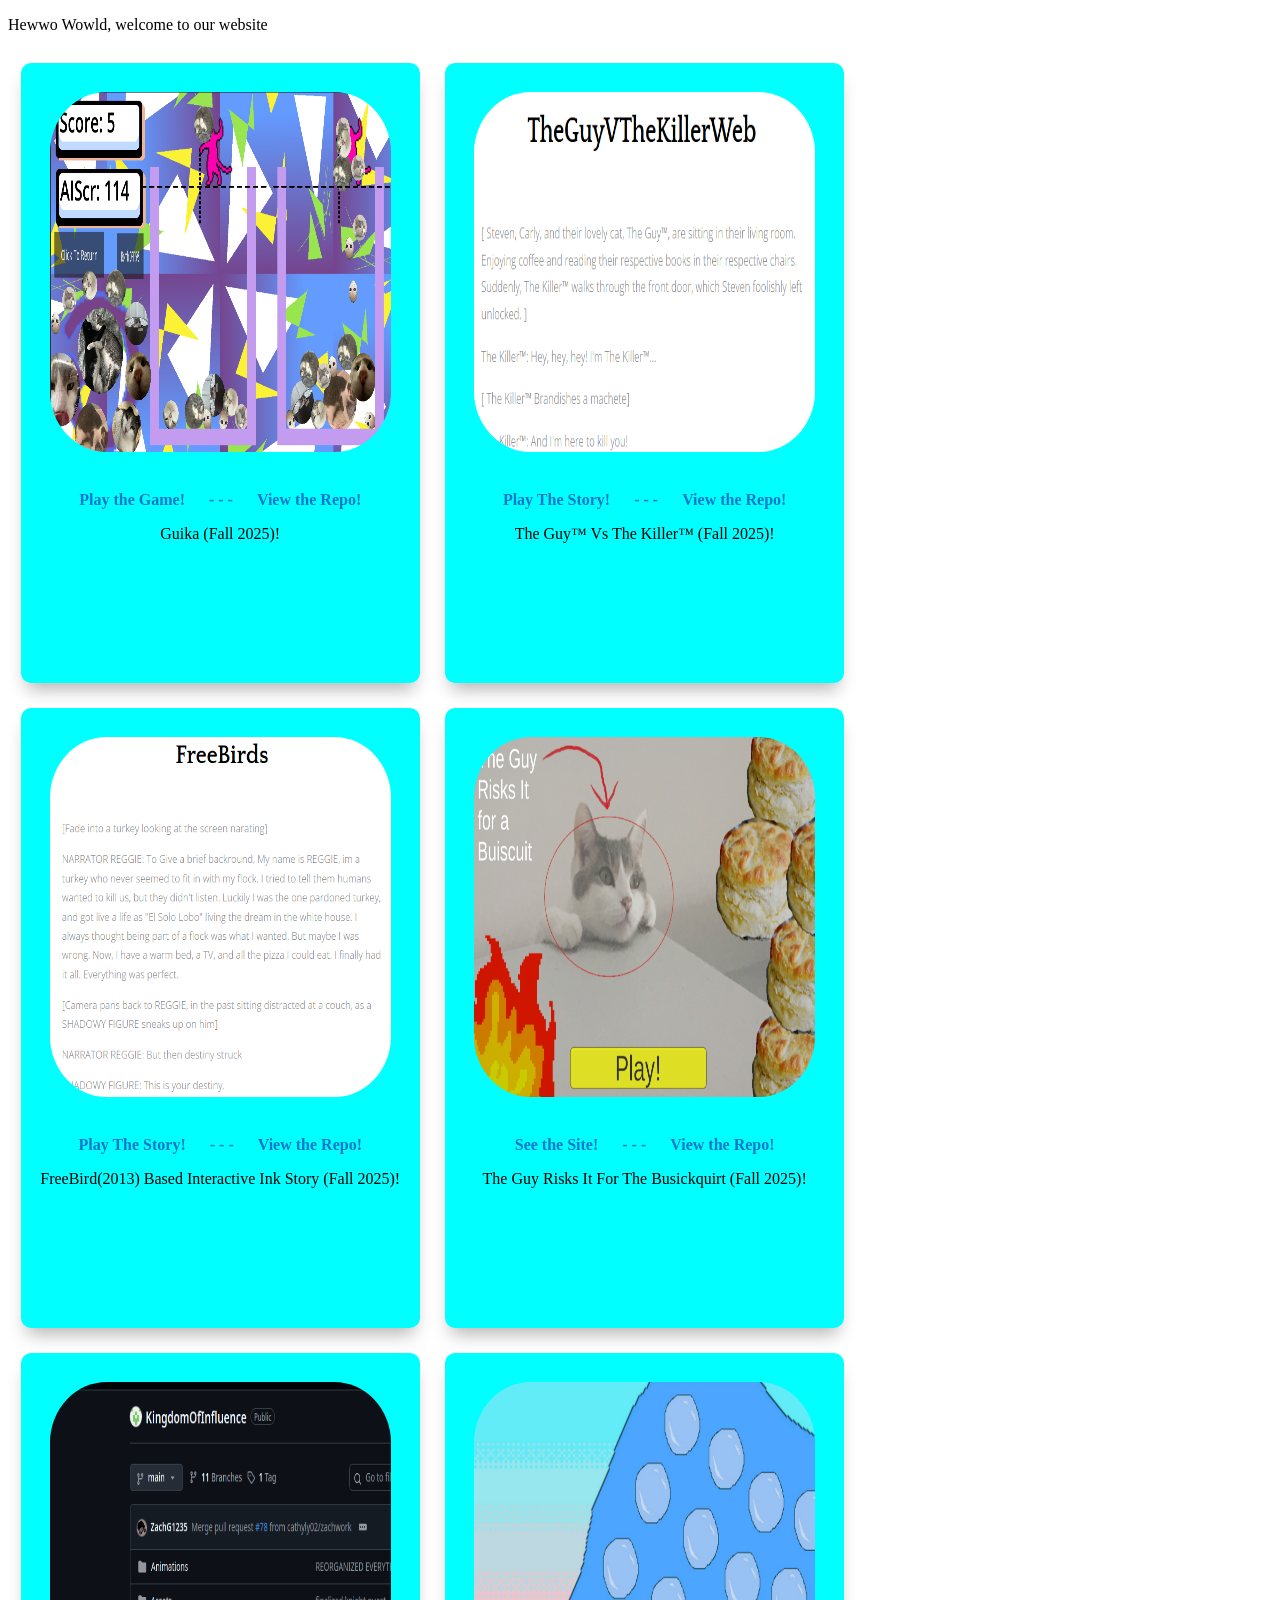
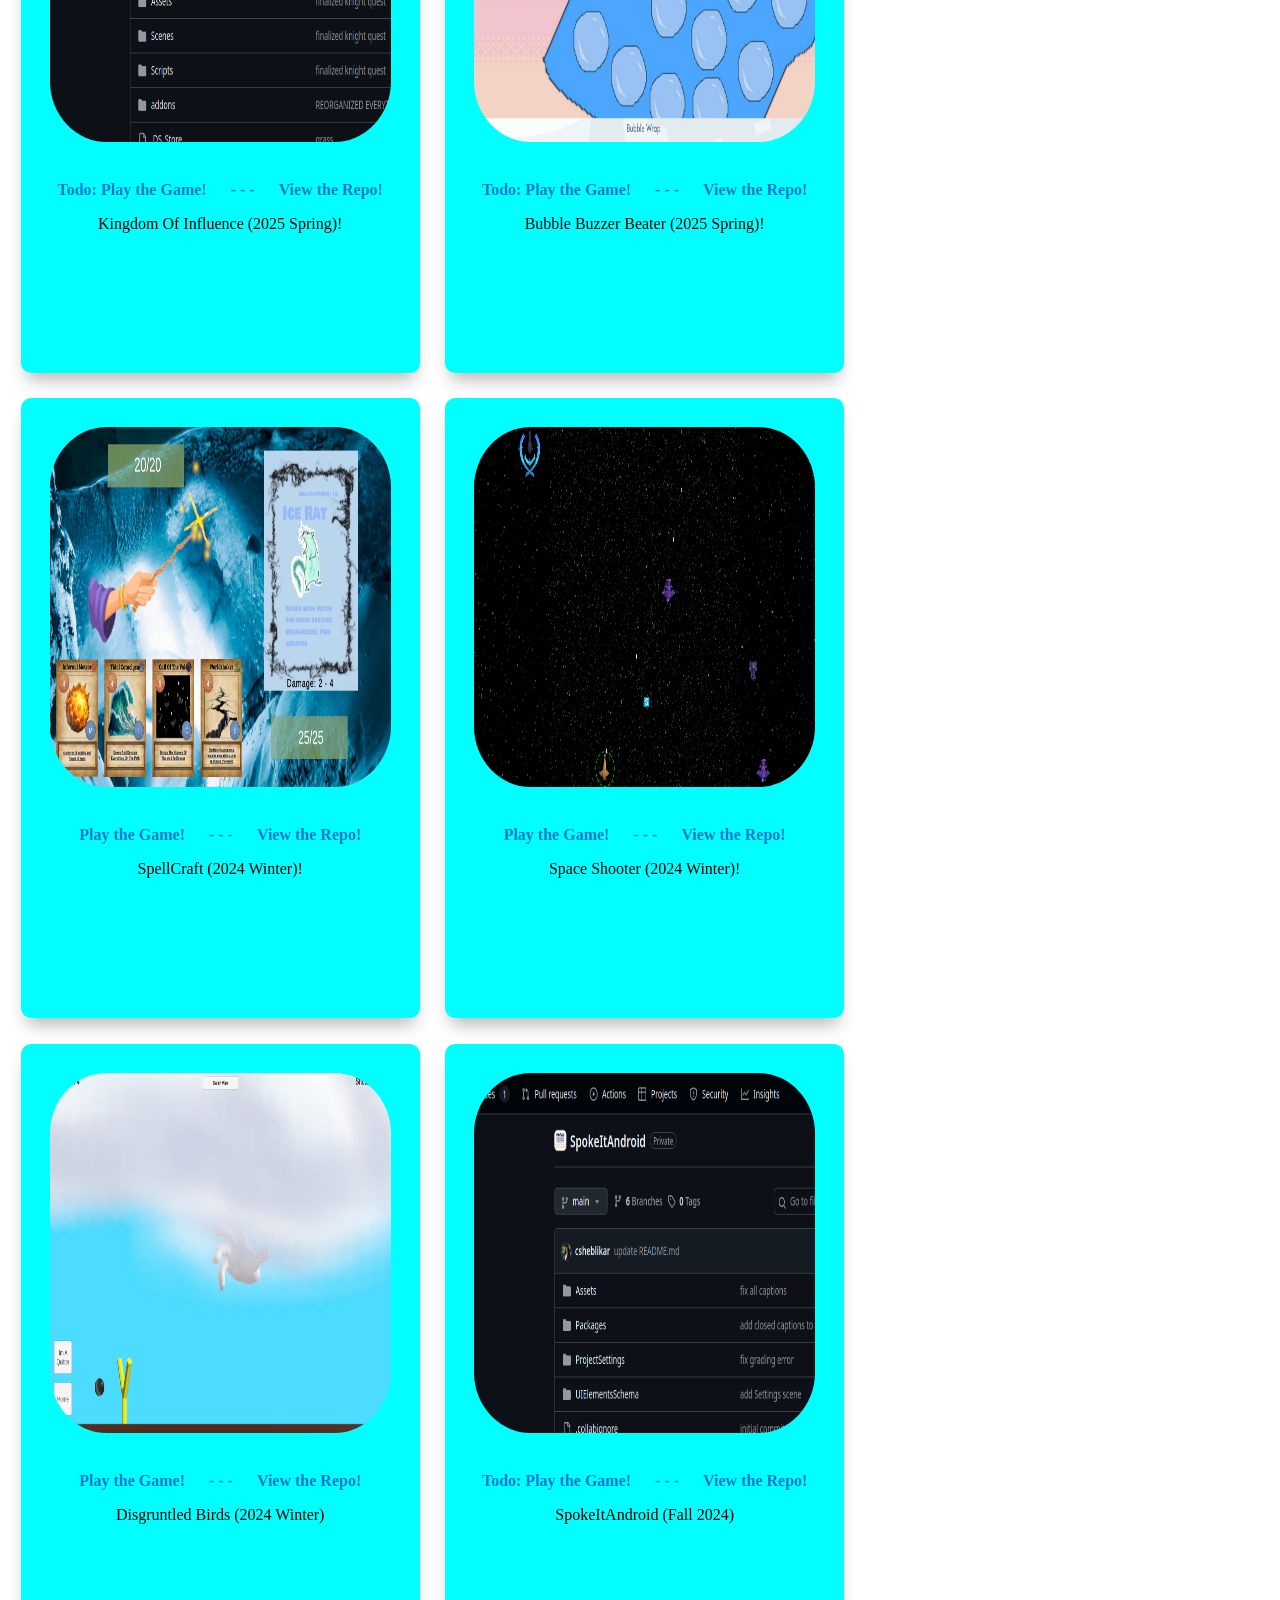
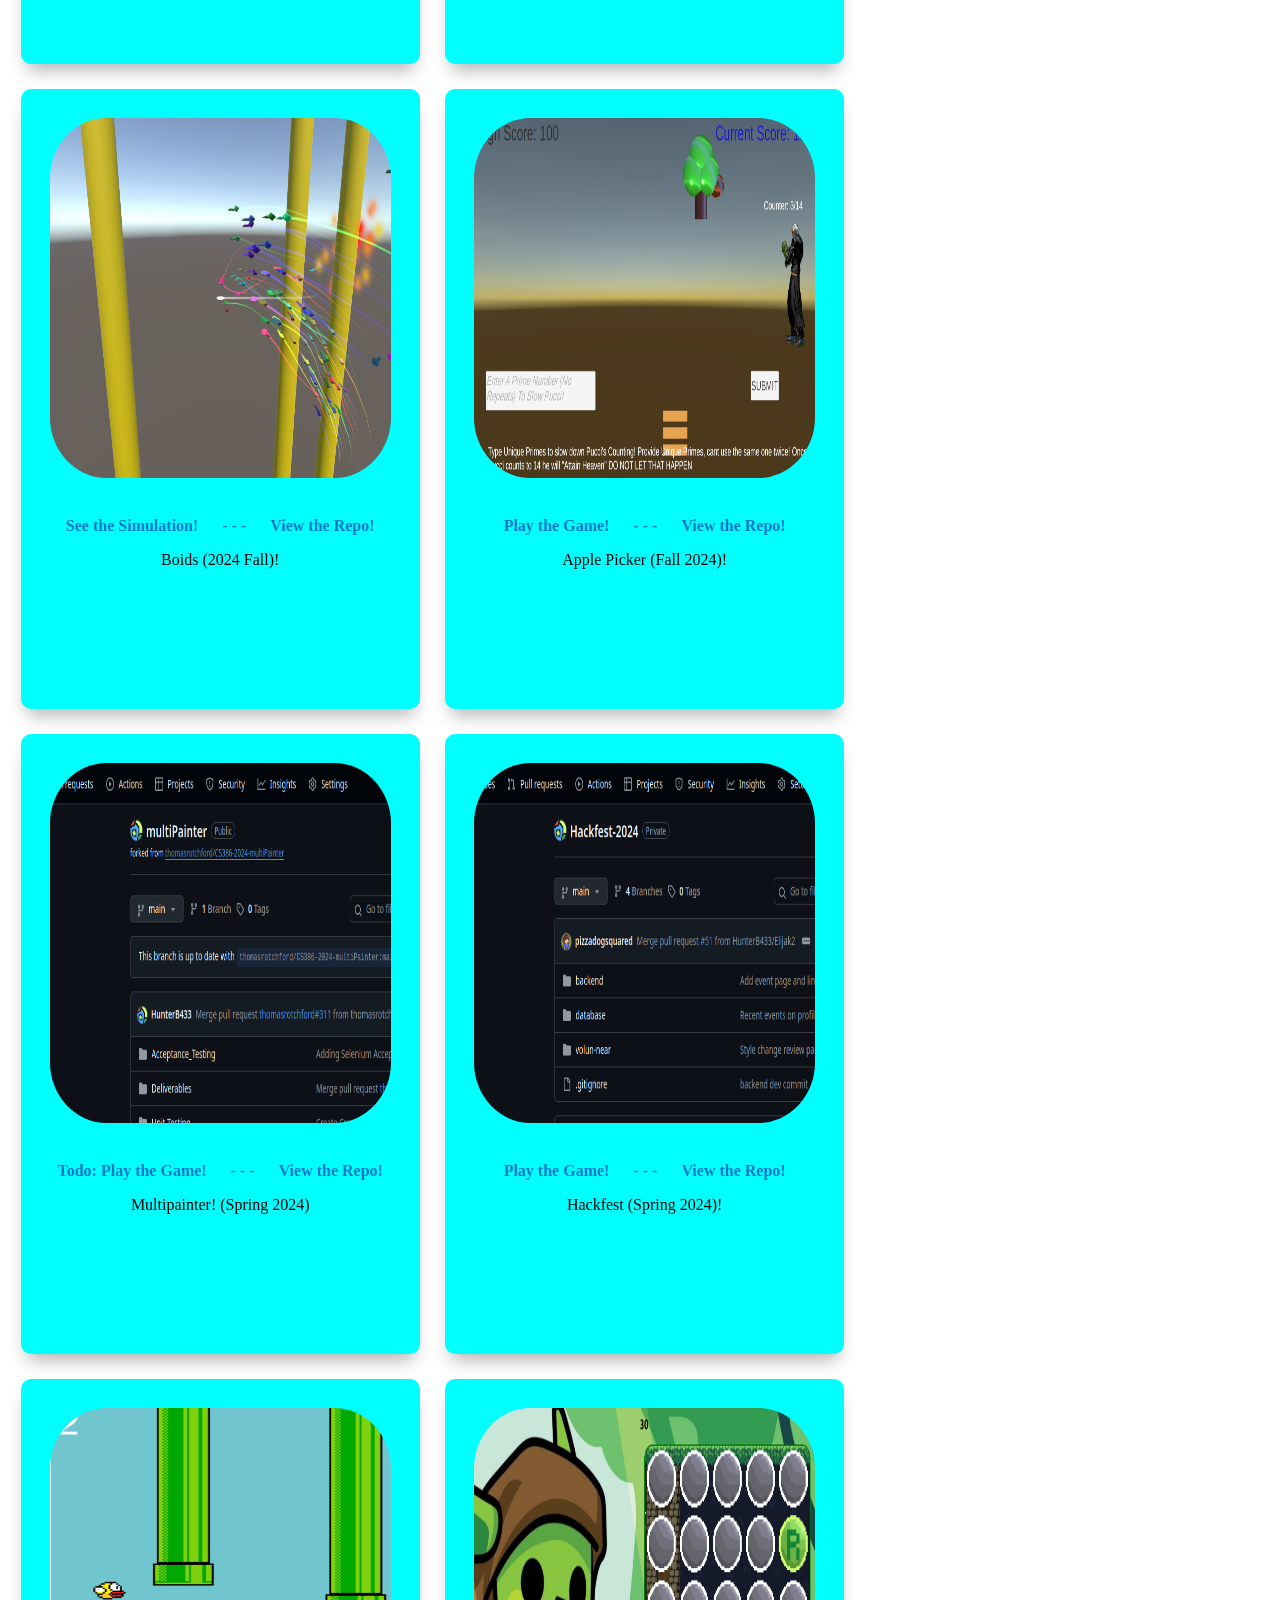
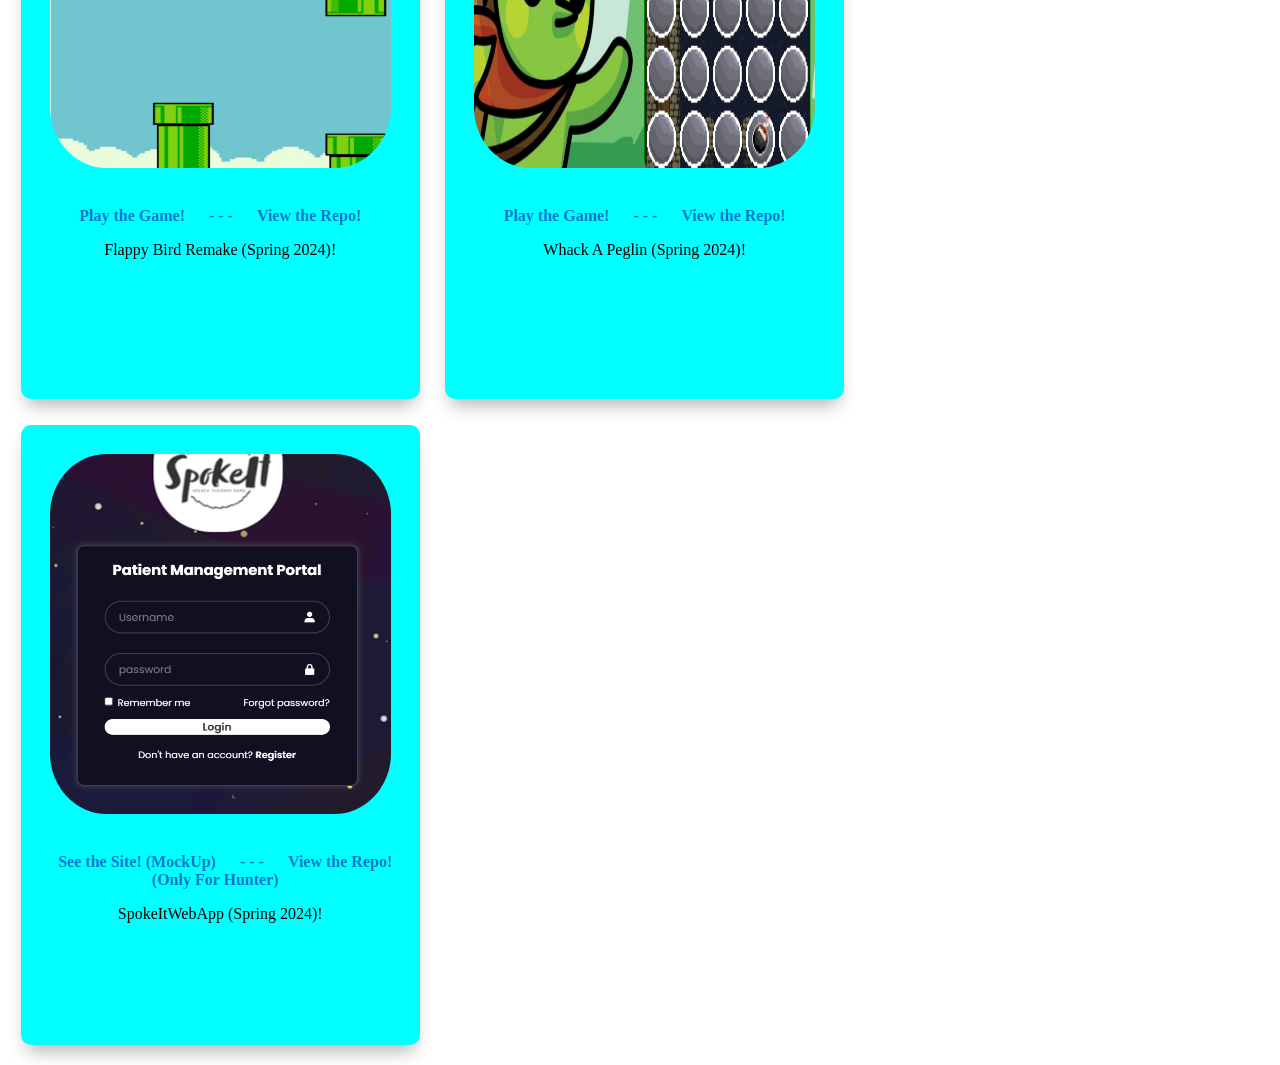
==== index.html @ 17270bf1 "Try1" ====
<!DOCTYPE html>
<html lang="en">
<head>
    <meta charset="UTF-8">
    <title>Landing Page 1</title>
    <link rel="stylesheet" href="style.css" />
</head>
<body>
    <p>Hewwo Wowld, welcome to our website</p>

    <div class="grid">
         <div class="box">
          <img src="Pictures/Guika.png">
          <div class="links">
            <p>
                <a href="./SpokeItWebApp/LogIn/LogIn-Index.html" target="_blank">Play the Game! </a>
                <a> - - - </a>
                <a href="https://github.com/HunterB433/Guika" target="_blank">View the Repo! </a>
            </p>
            <p> Guika (Fall 2025)! </p>
          </div>
        </div>
         <div class="box">
          <img src="Pictures/TGVTK.png">
          <div class="links">
            <p>
                <a href="https://hunterb433.github.io/TheGuyTMvsTheKillerTM/" target="_blank">Play The Story!</a>
                <a> - - - </a>
                <a href="https://github.com/HunterB433/TheGuyTMvsTheKillerTM" target="_blank">View the Repo!</a>
            </p>
            <p> The Guy™ Vs The Killer™ (Fall 2025)! </p>
          </div>
        </div>
         <div class="box">
          <img src="Pictures/FreeBirds.png">
          <div class="links">
            <p>
                <a href="https://hunterb433.github.io/FreeBirds/" target="_blank">Play The Story!</a>
                <a> - - - </a>
                <a href="https://github.com/HunterB433/FreeBirds" target="_blank">View the Repo!</a>
            </p>
            <p> FreeBird(2013) Based Interactive Ink Story (Fall 2025)! </p>
          </div>
        </div>
         <div class="box">
          <img src="Pictures/Bisckit.png">
          <div class="links">
            <p>
                <a href="https://hunterbeach.itch.io/the-guy-risks-it-for-a-bsicquit" target="_blank">See the Site!</a>
                <a> - - - </a>
                <a href="https://github.com/HunterB433/TheGuyRisksItForABisckuit" target="_blank"> View the Repo!</a>
            </p>
            <p> The Guy Risks It For The Busickquirt (Fall 2025)! </p>
          </div>
        </div>


        <div class="box">
          <img src="Pictures/KOI.png">
          <div class="links">
            <p>
                <a href="#" target="_blank">Todo: Play the Game!</a>
                <a> - - - </a>
                <a href="https://github.com/cathyly02/KingdomOfInfluence" target="_blank">View the Repo!</a>
            </p>
            <p> Kingdom Of Influence (2025 Spring)! </p>
          </div>
        </div>
                <div class="box">
          <img src="Pictures/BBB.png">
          <div class="links">
            <p>
                <a href="#" target="_blank">Todo: Play the Game!</a>
                <a> - - - </a>
                <a href="https://globalgamejam.org/games/2025/bubble-buzzer-beater-2" target="_blank">View the Repo!</a>
            </p>
            <p> Bubble Buzzer Beater (2025 Spring)! </p>
          </div>
        </div>
        

        
        <div class="box">
          <img src="Pictures/SpellCraft.png">
          <div class="links">
            <p>
                <a href="https://hunterb433.github.io/SpellCraft2/" target="_blank">Play the Game!</a>
                <a> - - - </a>
                <a href="https://github.com/HunterB433/SpellCraft2" target="_blank">View the Repo!</a>
            </p>
            <p> SpellCraft (2024 Winter)! </p>
          </div>
        </div>
        <div class="box">
          <img src="Pictures/SpaceShip.png">
          <div class="links">
            <p>
                <a href="https://hunterb433.github.io/SpaceShooter/" target="_blank">Play the Game!</a>
                <a> - - - </a>
                <a href="https://github.com/HunterB433/SpaceShooter" target="_blank">View the Repo!</a>
            </p>
            <p> Space Shooter (2024 Winter)! </p>
          </div>
        </div>
        <div class="box">
          <img src="Pictures/DisgruntledBirds.png">
          <div class="links">
            <p>
                <a href="https://hunterb433.github.io/DisgruntledBirds/" target="_blank">Play the Game!</a>
                <a> - - - </a>
                <a href="https://github.com/HunterB433/DisgruntledBirds" target="_blank">View the Repo!</a>
            </p>
            <p> Disgruntled Birds (2024 Winter) </p>
          </div>
        </div>



        <div class="box">
          <img src="Pictures/SpokeIt.png">
          <div class="links">
            <p>
                <a href="#" target="_blank">Todo: Play the Game!</a>
                <a> - - - </a>
                <a href="https://github.com/NAU-CS/SpokeItAndroid" target="_blank">View the Repo!</a>
            </p>
            <p> SpokeItAndroid (Fall 2024) </p>
          </div>
        </div>
        <div class="box">
          <img src="Pictures/Boids.png">
          <div class="links">
            <p>
                <a href="https://hunterb433.github.io/ILOVEBOIDSILOVEBOISILOVEBOIDS/" target="_blank">See the Simulation!</a>
                <a> - - - </a>
                <a href="https://github.com/HunterB433/ILOVEBOIDSILOVEBOISILOVEBOIDS" target="_blank">View the Repo!</a>
            </p>
            <p> Boids (2024 Fall)! </p>
          </div>
        </div>
        <div class="box">
          <img src="Pictures/ApplePicker.png">
          <div class="links">
            <p>
                <a href="https://hunterb433.github.io/ApplePicker/" target="_blank">Play the Game!</a>
                <a> - - - </a>
                <a href="https://github.com/HunterB433/ApplePicker" target="_blank">View the Repo!</a>
            </p>
            <p> Apple Picker (Fall 2024)! </p>
          </div>
        </div>



        <div class="box">
          <img src="Pictures/MultiPainter.png">
          <div class="links">
            <p>
                <a href="#" target="_blank">Todo: Play the Game!</a>
                <a> - - - </a>
                <a href="https://github.com/HunterB433/multiPainter" target="_blank">View the Repo!</a>
            </p>
            <p> Multipainter! (Spring 2024)</p>
          </div>
        </div>
        <div class="box">
          <img src="Pictures/Hackfest.png">
          <div class="links">
            <p>
                <a href="#" target="_blank">Play the Game!</a>
                <a> - - - </a>
                <a href="https://github.com/HunterB433/Hackfest-2024" target="_blank">View the Repo!</a>
            </p>
            <p> Hackfest (Spring 2024)! </p>
          </div>
        </div>
        <div class="box">
          <img src="Pictures/FlappyBird.png">
          <div class="links">
            <p>
                <a href="HtmlGames/HB-Flappy-Cactus/index.html" target="_blank">Play the Game!</a>
                <a> - - - </a>
                <a href="https://github.com/HunterB433/htmlGames" target="_blank">View the Repo!</a>
            </p>
            <p> Flappy Bird Remake (Spring 2024)! </p>
          </div>
        </div>
        <div class="box">
          <img src="Pictures/WhackaMole.png">
          <div class="links">
            <p>
                <a href="HtmlGames/HB-Peglin-Wake-A-Mole/HBIndex.html" target="_blank">Play the Game!</a>
                <a> - - - </a>
                <a href="https://github.com/HunterB433/htmlGames" target="_blank">View the Repo!</a>
            </p>
            <p> Whack A Peglin (Spring 2024)! </p>
          </div>
        </div>
        <div class="box">
          <img src="Pictures/Dash.png">
          <div class="links">
            <p>
                <a href="./SpokeItWebApp/LogIn/LogIn-Index.html" target="_blank">See the Site! (MockUp) </a>
                <a> - - - </a>
                <a href="https://github.com/NAU-CS/SpokeItWebApp" target="_blank">View the Repo! (Only For Hunter) </a>
            </p>
            <p> SpokeItWebApp (Spring 2024)! </p>
          </div>
        </div>
    </div>
</body>
</html>
---- style.css ----
.box{
    background-color: cyan;
    border-radius: 10px 10px 10px 10px;
    overflow: hidden;

    height: 600px;
    max-height: 105vh;

    box-shadow: 0px 12px 18px -6px rgba(0,0,0,0.3);

    padding: 10px;
    text-align: center;
}

.box img {
    width: 90%;
    height: 60%;
    border-radius: 20%;
    padding: 5%;
}

.grid{
    min-height: 100%;
    display: flex;
    flex-wrap: wrap;
    flex-direction: row;
}

.grid > div {
    flex-basis: calc(30%);
    margin: 1%;
}


.box .links a {
    color: #0077cc;
    text-decoration: none;
    margin: 0 10px;
    font-weight: bold;
}

.box1 .links a:hover {
    text-decoration: underline;
}

.box1 .links p {
    margin: 10px 0;
    font-family: sans-serif;
}
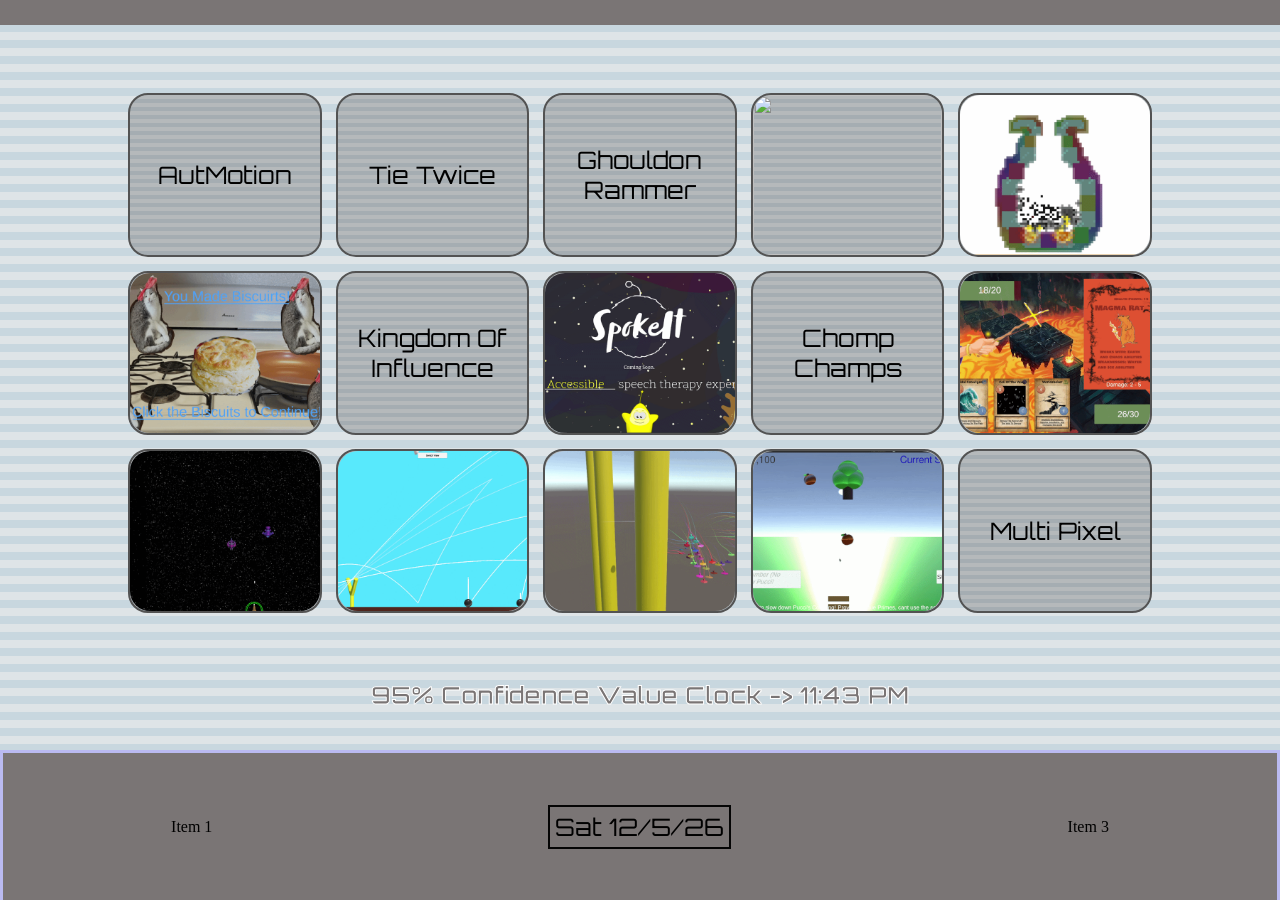
==== commit 4f116422: "Fix:Imagine capitializing index" ====
--- a/index.html
+++ b/index.html
@@ -1,212 +1,139 @@
 <!DOCTYPE html>
 <html lang="en">
 <head>
-    <meta charset="UTF-8">
-    <title>Landing Page 1</title>
-    <link rel="stylesheet" href="style.css" />
+    <title> Hi There </title>
+    <link rel="stylesheet" href="MiiStylish.css">
+    <link href="https://fonts.googleapis.com/css2?family=Orbitron:wght@400;700&display=swap" rel="stylesheet">
 </head>
-<body>
-    <p>Hewwo Wowld, welcome to our website</p>
+  <main class="page">
+      <header class="top-bar">
+        <span class="scrolling-text"> 
+        Currently broken
+        </span>
+      </header>
+      
+    <section class="grid-viewport">
+        <div class="project-grid">
+            <div class="tile">AutMotion</div>
+            <div class="tile">Tie Twice</div>
+            <div class="tile">Ghouldon Rammer</div>
+            <div class="tile"><a href="https://github.com/HunterB433/Guika" target="_blank"><img src="Gifs/Guika.gif"></a></div>
+            <div class="tile"><a href="https://github.com/HunterB433/TheGuyTMvsTheKillerTM" target="_blank"><img src="Gifs/InkleStart.gif"></a></div>
 
-    <div class="grid">
-         <div class="box">
-          <img src="Pictures/Guika.png">
-          <div class="links">
-            <p>
-                <a href="./SpokeItWebApp/LogIn/LogIn-Index.html" target="_blank">Play the Game! </a>
-                <a> - - - </a>
-                <a href="https://github.com/HunterB433/Guika" target="_blank">View the Repo! </a>
-            </p>
-            <p> Guika (Fall 2025)! </p>
-          </div>
-        </div>
-         <div class="box">
-          <img src="Pictures/TGVTK.png">
-          <div class="links">
-            <p>
-                <a href="https://hunterb433.github.io/TheGuyTMvsTheKillerTM/" target="_blank">Play The Story!</a>
-                <a> - - - </a>
-                <a href="https://github.com/HunterB433/TheGuyTMvsTheKillerTM" target="_blank">View the Repo!</a>
-            </p>
-            <p> The Guy™ Vs The Killer™ (Fall 2025)! </p>
-          </div>
-        </div>
-         <div class="box">
-          <img src="Pictures/FreeBirds.png">
-          <div class="links">
-            <p>
-                <a href="https://hunterb433.github.io/FreeBirds/" target="_blank">Play The Story!</a>
-                <a> - - - </a>
-                <a href="https://github.com/HunterB433/FreeBirds" target="_blank">View the Repo!</a>
-            </p>
-            <p> FreeBird(2013) Based Interactive Ink Story (Fall 2025)! </p>
-          </div>
-        </div>
-         <div class="box">
-          <img src="Pictures/Bisckit.png">
-          <div class="links">
-            <p>
-                <a href="https://hunterbeach.itch.io/the-guy-risks-it-for-a-bsicquit" target="_blank">See the Site!</a>
-                <a> - - - </a>
-                <a href="https://github.com/HunterB433/TheGuyRisksItForABisckuit" target="_blank"> View the Repo!</a>
-            </p>
-            <p> The Guy Risks It For The Busickquirt (Fall 2025)! </p>
-          </div>
-        </div>
+            <div class="tile"><a  href="https://hunterbeach.itch.io/the-guy-risks-it-for-a-bsicquit" target="_blank"><img src="Gifs/Biscuits.gif"></a></div>
+            <div class="tile">Kingdom Of Influence</div>
+            <div class="tile"><a  href="https://spokeitthegame.com/" target="_blank"><img src="Gifs/SpokeIt.gif"></a></div>
+            <div class="tile">Chomp Champs</div>
+            <div class="tile"><a  href="https://github.com/HunterB433/SpellCraft2" target="_blank"><img src="Gifs/Spellcraft2.gif"></a></div>
+            
+            <div class="tile"><a  href="https://github.com/HunterB433/SpaceShooter" target="_blank"><img src="Gifs/SpaceGame.gif"></a></div>
+            <div class="tile"><a  href="https://github.com/HunterB433/DisgruntledBirds" target="_blank"><img src="Gifs/MissionDemo.gif"></a></div>
+            <div class="tile"><a  href="https://github.com/HunterB433/ILOVEBOIDSILOVEBOISILOVEBOIDS" target="_blank"><img src="Gifs/Boids.gif"></a></div>
+            <div class="tile"><a  href="https://github.com/HunterB433/ApplePicker" target="_blank"><img src="Gifs/Apples.gif"></a></div>
+            <div class="tile">Multi Pixel</div>
+        </div> 
+    </section>
+    <div class="clock-parent">
+      <div id="clock">99% Confidence Value Clock -> 99:99 PM</div>
+    </div>
+    <footer class="bottom-bar">
+      <div> Item 1 </div>
+      <div id="date"> 11/01/26 </div>
+      <div> Item 3 </div>
+    </footer>
+    <audio id="StartUp" src="Sfx/Start.wav" preload="auto"></audio>
+    <audio id="bgMusic" src="Sfx/Menu.mp3" loop preload="auto"></audio>
+    <audio id="Click" src="Sfx/Click.wav" preload="auto"></audio>
 
+    <!-- Adding music and clicking sfx -->
+    <script>
+      document.addEventListener("click", ()=> {
+        const start = document.getElementById("StartUp");
+        const music = document.getElementById("bgMusic");
+        const clicksfx = document.getElementById("Click");
 
-        <div class="box">
-          <img src="Pictures/KOI.png">
-          <div class="links">
-            <p>
-                <a href="#" target="_blank">Todo: Play the Game!</a>
-                <a> - - - </a>
-                <a href="https://github.com/cathyly02/KingdomOfInfluence" target="_blank">View the Repo!</a>
-            </p>
-            <p> Kingdom Of Influence (2025 Spring)! </p>
-          </div>
-        </div>
-                <div class="box">
-          <img src="Pictures/BBB.png">
-          <div class="links">
-            <p>
-                <a href="#" target="_blank">Todo: Play the Game!</a>
-                <a> - - - </a>
-                <a href="https://globalgamejam.org/games/2025/bubble-buzzer-beater-2" target="_blank">View the Repo!</a>
-            </p>
-            <p> Bubble Buzzer Beater (2025 Spring)! </p>
-          </div>
-        </div>
-        
+        start.play()
 
-        
-        <div class="box">
-          <img src="Pictures/SpellCraft.png">
-          <div class="links">
-            <p>
-                <a href="https://hunterb433.github.io/SpellCraft2/" target="_blank">Play the Game!</a>
-                <a> - - - </a>
-                <a href="https://github.com/HunterB433/SpellCraft2" target="_blank">View the Repo!</a>
-            </p>
-            <p> SpellCraft (2024 Winter)! </p>
-          </div>
-        </div>
-        <div class="box">
-          <img src="Pictures/SpaceShip.png">
-          <div class="links">
-            <p>
-                <a href="https://hunterb433.github.io/SpaceShooter/" target="_blank">Play the Game!</a>
-                <a> - - - </a>
-                <a href="https://github.com/HunterB433/SpaceShooter" target="_blank">View the Repo!</a>
-            </p>
-            <p> Space Shooter (2024 Winter)! </p>
-          </div>
-        </div>
-        <div class="box">
-          <img src="Pictures/DisgruntledBirds.png">
-          <div class="links">
-            <p>
-                <a href="https://hunterb433.github.io/DisgruntledBirds/" target="_blank">Play the Game!</a>
-                <a> - - - </a>
-                <a href="https://github.com/HunterB433/DisgruntledBirds" target="_blank">View the Repo!</a>
-            </p>
-            <p> Disgruntled Birds (2024 Winter) </p>
-          </div>
-        </div>
+        start.onended = () => {
+          music.play();
+        };
+      }, {once: true});
 
+      const clickSound = new Audio("Sfx/Click.wav");
+      clickSound.preload = "auto";
 
+      document.addEventListener("click", () =>{
+        const soundClone = clickSound.cloneNode();
+        soundClone.volume = .1;
+        soundClone.play();
+      });
+    </script>
 
-        <div class="box">
-          <img src="Pictures/SpokeIt.png">
-          <div class="links">
-            <p>
-                <a href="#" target="_blank">Todo: Play the Game!</a>
-                <a> - - - </a>
-                <a href="https://github.com/NAU-CS/SpokeItAndroid" target="_blank">View the Repo!</a>
-            </p>
-            <p> SpokeItAndroid (Fall 2024) </p>
-          </div>
-        </div>
-        <div class="box">
-          <img src="Pictures/Boids.png">
-          <div class="links">
-            <p>
-                <a href="https://hunterb433.github.io/ILOVEBOIDSILOVEBOISILOVEBOIDS/" target="_blank">See the Simulation!</a>
-                <a> - - - </a>
-                <a href="https://github.com/HunterB433/ILOVEBOIDSILOVEBOISILOVEBOIDS" target="_blank">View the Repo!</a>
-            </p>
-            <p> Boids (2024 Fall)! </p>
-          </div>
-        </div>
-        <div class="box">
-          <img src="Pictures/ApplePicker.png">
-          <div class="links">
-            <p>
-                <a href="https://hunterb433.github.io/ApplePicker/" target="_blank">Play the Game!</a>
-                <a> - - - </a>
-                <a href="https://github.com/HunterB433/ApplePicker" target="_blank">View the Repo!</a>
-            </p>
-            <p> Apple Picker (Fall 2024)! </p>
-          </div>
-        </div>
+    <!-- Adding (and updating) clock */ -->
+    <script>
 
+      function updateClock() {
+      const now = new Date();
+      const timeString = now.toLocaleTimeString([], { hour: '2-digit', minute: '2-digit'});
+      document.getElementById('clock').textContent = "95% Confidence Value Clock -> " + timeString;
+      }
 
+      updateClock()
+      setInterval(updateClock, 5000)
 
-        <div class="box">
-          <img src="Pictures/MultiPainter.png">
-          <div class="links">
-            <p>
-                <a href="#" target="_blank">Todo: Play the Game!</a>
-                <a> - - - </a>
-                <a href="https://github.com/HunterB433/multiPainter" target="_blank">View the Repo!</a>
-            </p>
-            <p> Multipainter! (Spring 2024)</p>
-          </div>
-        </div>
-        <div class="box">
-          <img src="Pictures/Hackfest.png">
-          <div class="links">
-            <p>
-                <a href="#" target="_blank">Play the Game!</a>
-                <a> - - - </a>
-                <a href="https://github.com/HunterB433/Hackfest-2024" target="_blank">View the Repo!</a>
-            </p>
-            <p> Hackfest (Spring 2024)! </p>
-          </div>
-        </div>
-        <div class="box">
-          <img src="Pictures/FlappyBird.png">
-          <div class="links">
-            <p>
-                <a href="HtmlGames/HB-Flappy-Cactus/index.html" target="_blank">Play the Game!</a>
-                <a> - - - </a>
-                <a href="https://github.com/HunterB433/htmlGames" target="_blank">View the Repo!</a>
-            </p>
-            <p> Flappy Bird Remake (Spring 2024)! </p>
-          </div>
-        </div>
-        <div class="box">
-          <img src="Pictures/WhackaMole.png">
-          <div class="links">
-            <p>
-                <a href="HtmlGames/HB-Peglin-Wake-A-Mole/HBIndex.html" target="_blank">Play the Game!</a>
-                <a> - - - </a>
-                <a href="https://github.com/HunterB433/htmlGames" target="_blank">View the Repo!</a>
-            </p>
-            <p> Whack A Peglin (Spring 2024)! </p>
-          </div>
-        </div>
-        <div class="box">
-          <img src="Pictures/Dash.png">
-          <div class="links">
-            <p>
-                <a href="./SpokeItWebApp/LogIn/LogIn-Index.html" target="_blank">See the Site! (MockUp) </a>
-                <a> - - - </a>
-                <a href="https://github.com/NAU-CS/SpokeItWebApp" target="_blank">View the Repo! (Only For Hunter) </a>
-            </p>
-            <p> SpokeItWebApp (Spring 2024)! </p>
-          </div>
-        </div>
-    </div>
-</body>
-</html>
+      const now = new Date();
+      const options = {
+        weekday: 'short',
+        month: 'numeric',
+        day: 'numeric',
+        year: '2-digit'
+      };
+
+      const dateString = now.toLocaleDateString('en-US', options).replace(',','');
+      document.getElementById('date').textContent = dateString;
+    </script>
+
+    <!-- Scroll speed and random select script-->
+    <script>
+      let messages = [];
+      const speedInPixelsPerSecond = 150;
+
+      async function loadMessages() {
+        const response = await fetch("TopScroll.txt");
+        const text = await response.text();
+        messages = text.split('\n').map(m => m.trim()).filter(m => m.length > 0);
+      }
+
+      function startNextScroll() {
+      const textElement = document.querySelector('.scrolling-text');
+
+      const randomMessage = messages[Math.floor(Math.random() * messages.length)];
+
+      textElement.textContent = randomMessage;
+
+      // Reset animation so browser registers this is a new animation
+      textElement.style.animation = 'none';
+      textElement.offsetHeight; // Trigger DOM reflow
+      
+      const duration = textElement.offsetWidth / speedInPixelsPerSecond;
+
+      textElement.style.animation = `marquee ${duration}s linear 1`;
+      }
+
+      window.addEventListener('DOMContentLoaded', () => {
+          const textElement = document.querySelector('.scrolling-text');
+
+          if (textElement) {
+            textElement.addEventListener('animationend', () => {
+              // Fixed: Math.random() with parentheses
+              const pauseDelay = Math.floor(Math.random() * 1000) + 1000;
+              setTimeout(startNextScroll, pauseDelay);
+            });
+          }
+
+          loadMessages();
+        });
+    </script>
+  </main>
+
+</html>
--- a/MiiStylish.css
+++ b/MiiStylish.css
@@ -0,0 +1,183 @@
+a {
+    cursor: url("WiiCursorData/wii-pointer-blue-ccw.cur"), auto;
+}
+
+* {
+    box-sizing: border-box;
+}
+
+*:active {
+    cursor: url("WiiCursorData/wii-grab-ccw.cur"), grabbing;
+}
+
+html, body{
+    margin: 0;
+    height: 100%;
+    cursor: url("WiiCursorData/wii-open-ccw.cur"), auto;
+}
+
+body{
+    background: #f3f3f3;
+    background-image: url("Pictures/WiiBackGround.png");
+}
+
+.bottom-bar{
+    height: 150px;
+    background: #7a7575;
+    flex-shrink: 0;
+
+    border: 3px solid rgb(186, 186, 241);
+    border-bottom: 0px;
+
+    display: flex;
+    align-items: center;     /* vertical */
+    justify-content: space-around; /* |--X--X--X--| */
+}
+
+
+.page{
+    height: 100vh;
+    display: flex;
+    flex-direction: column;
+}
+
+.grid-viewport{
+    flex: 1;
+    overflow: hidden;
+    padding: 24px;
+    display: flex;
+    align-items: center;
+}
+
+.project-grid{
+    display: grid;
+    grid-template-columns: repeat(5, 1fr);  /* actually 5 columns exist */
+    grid-template-rows: repeat(3, 1fr);
+    gap: 14px;
+
+    width: 80vw;
+    max-width: none;
+    height: min(60vh, 520px);
+    margin: 0 auto;
+}
+
+.clock-parent{
+    display: flex;
+    justify-content: center; /* Center Horizontally*/
+    align-items: center; /*Center vertically*/
+}
+
+#clock{
+    user-select: none;
+
+    font-family: 'Orbitron', sans-serif;
+
+    font-size: 24px;
+    font-weight: bolder;
+
+    color: #7a7575;
+    -webkit-text-stroke: 1px white;
+
+    margin-bottom: 40px;
+}
+
+.tile{
+    background-image: url(Pictures/WiiBackGroundDarker4.png);
+    min-height: 120px;
+    border-radius: 20px;
+
+    font-family: 'Orbitron', sans-serif;
+
+    font-size: 24px;
+    font-weight: 600px;
+
+    display: flex;
+    justify-content: center; /* horizontal */
+    align-items: center;     /* vertical */
+    text-align: center;
+
+    user-select: none;
+
+    border: 2px solid rgb(83, 83, 83);
+
+}
+
+.tile img:hover {
+    transform: scale(1.1);
+    border: 3px solid rgb(186, 186, 241);
+}
+
+.tile a{
+    display: block;
+    height: 100%;
+    width: 100%;
+}
+
+.tile img{
+    height: 100%;
+    width: 100%;
+    border-radius: 20px;
+    object-fit: cover;
+}
+
+
+.bottom-bar{
+    height: 150px;
+    background: #7a7575;
+    flex-shrink: 0;
+
+    border: 3px solid rgb(186, 186, 241);
+    border-bottom: 0px;
+
+    display: flex;
+    align-items: center;     /* vertical */
+    justify-content: space-around; /* |--X--X--X--| */
+}
+
+.top-bar{
+    height: 25px;
+    background-color: #7a7575;
+    flex-shrink: 0;
+    overflow: hidden;
+    white-space: nowrap;
+    width: 100%;
+}
+
+.scrolling-text{
+    display: inline-block;
+    padding-left: 100%;
+    will-change: transform;
+    animation: marquee linear 1;
+
+    font-family: 'Orbitron', sans-serif;
+    user-select: none;
+
+    font-size: 16px;
+}
+
+@keyframes marquee {
+    0% {
+        transform: translateX(0);
+    }
+    100% {
+        transform: translateX(-100%);
+    }
+}
+
+#date{
+    font-family: 'Orbitron', sans-serif;
+
+    font-size: 24px;
+    font-weight: 600px;
+
+    display: flex;
+    justify-content: center; /* horizontal */
+    align-items: center;     /* vertical */
+    text-align: center;
+
+    user-select: none;
+
+    padding: 5px;
+    border: 2px solid rgb(5, 5, 5);
+}
+
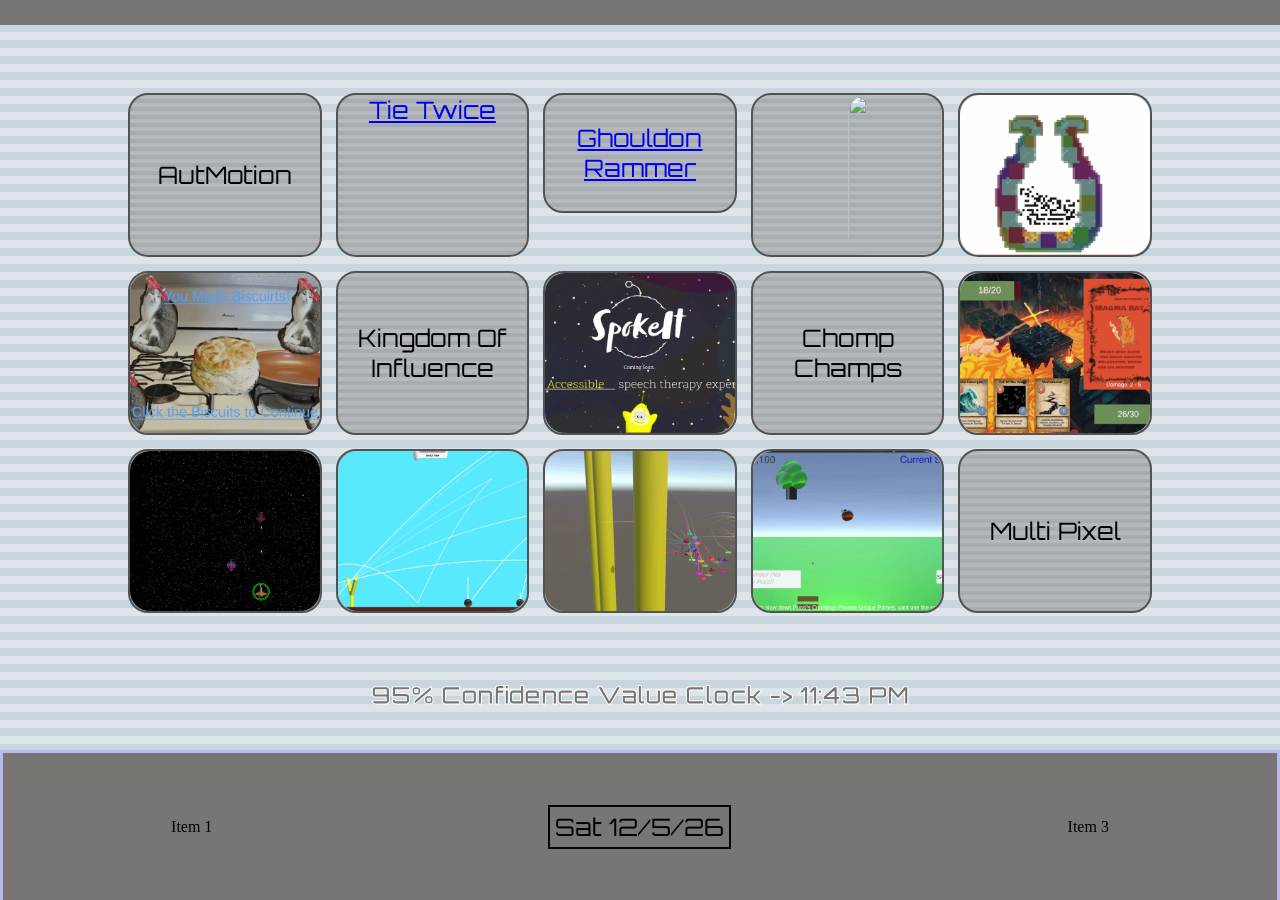
==== commit 283f4006: "Update links for 'Tie Twice' and 'Inkle Stores'" ====
--- a/index.html
+++ b/index.html
@@ -15,10 +15,10 @@
     <section class="grid-viewport">
         <div class="project-grid">
             <div class="tile">AutMotion</div>
-            <div class="tile">Tie Twice</div>
+            <div class="tile"><a href="https://hunterb433.github.io/TieTwice/" target="_blank">Tie Twice</div>
             <div class="tile">Ghouldon Rammer</div>
             <div class="tile"><a href="https://github.com/HunterB433/Guika" target="_blank"><img src="Gifs/Guika.gif"></a></div>
-            <div class="tile"><a href="https://github.com/HunterB433/TheGuyTMvsTheKillerTM" target="_blank"><img src="Gifs/InkleStart.gif"></a></div>
+            <div class="tile"><a href="https://hunterb433.github.io/InkleStores/" target="_blank"><img src="Gifs/InkleStart.gif"></a></div>
 
             <div class="tile"><a  href="https://hunterbeach.itch.io/the-guy-risks-it-for-a-bsicquit" target="_blank"><img src="Gifs/Biscuits.gif"></a></div>
             <div class="tile">Kingdom Of Influence</div>
@@ -136,4 +136,4 @@
     </script>
   </main>
 
-</html>+</html>
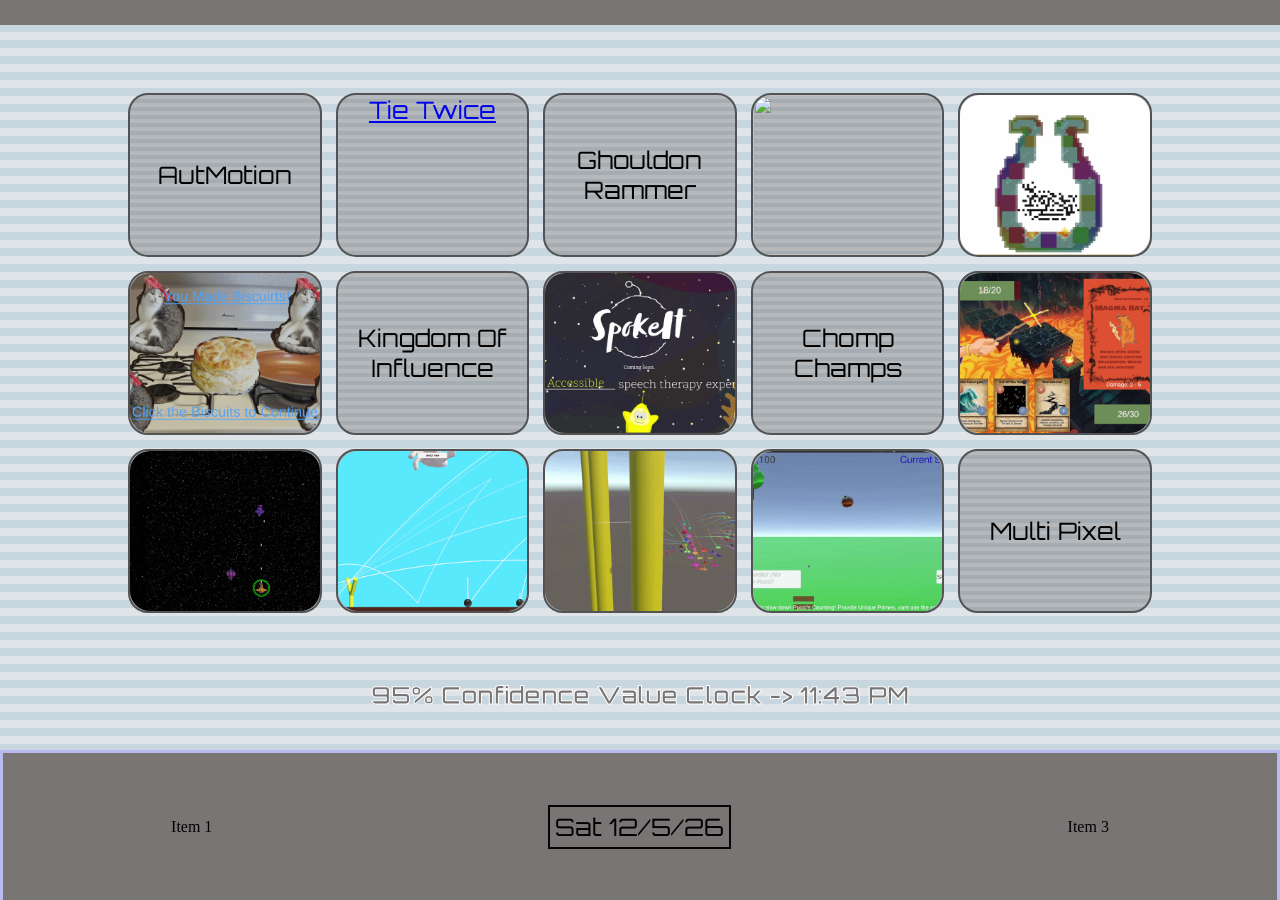
==== commit bccf8eba: "Fix anchor tag for 'Tie Twice' link" ====
--- a/index.html
+++ b/index.html
@@ -15,7 +15,7 @@
     <section class="grid-viewport">
         <div class="project-grid">
             <div class="tile">AutMotion</div>
-            <div class="tile"><a href="https://hunterb433.github.io/TieTwice/" target="_blank">Tie Twice</div>
+            <div class="tile"><a href="https://hunterb433.github.io/TieTwice/" target="_blank">Tie Twice</a></div>
             <div class="tile">Ghouldon Rammer</div>
             <div class="tile"><a href="https://github.com/HunterB433/Guika" target="_blank"><img src="Gifs/Guika.gif"></a></div>
             <div class="tile"><a href="https://hunterb433.github.io/InkleStores/" target="_blank"><img src="Gifs/InkleStart.gif"></a></div>
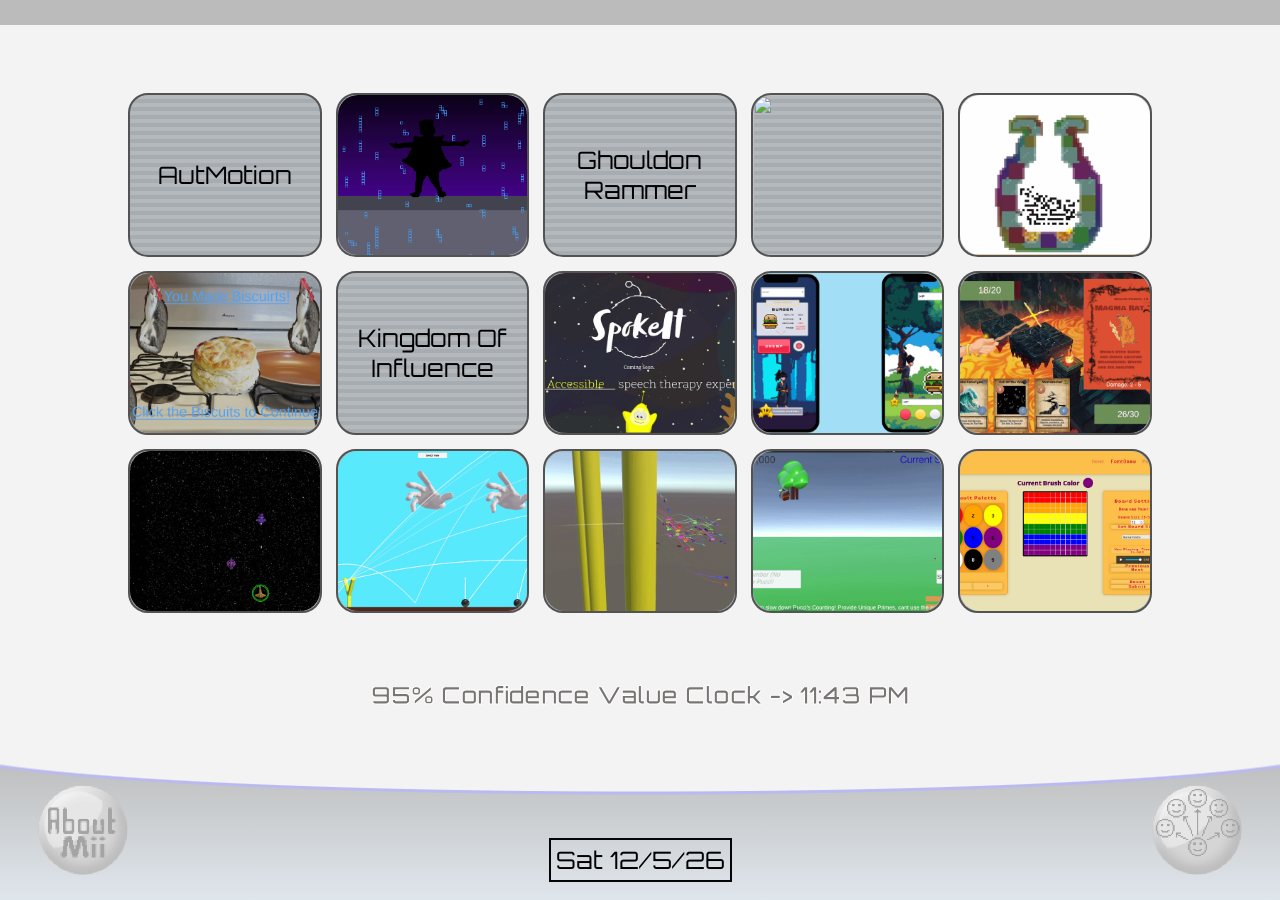
==== commit eaf97432: "Additions" ====
--- a/index.html
+++ b/index.html
@@ -15,7 +15,7 @@
     <section class="grid-viewport">
         <div class="project-grid">
             <div class="tile">AutMotion</div>
-            <div class="tile"><a href="https://hunterb433.github.io/TieTwice/" target="_blank">Tie Twice</a></div>
+            <div class="tile"><a href="https://hunterb433.github.io/TieTwice/" target="_blank"><img src="Pictures/TieTwice.png"></a></div>
             <div class="tile">Ghouldon Rammer</div>
             <div class="tile"><a href="https://github.com/HunterB433/Guika" target="_blank"><img src="Gifs/Guika.gif"></a></div>
             <div class="tile"><a href="https://hunterb433.github.io/InkleStores/" target="_blank"><img src="Gifs/InkleStart.gif"></a></div>
@@ -23,24 +23,38 @@
             <div class="tile"><a  href="https://hunterbeach.itch.io/the-guy-risks-it-for-a-bsicquit" target="_blank"><img src="Gifs/Biscuits.gif"></a></div>
             <div class="tile">Kingdom Of Influence</div>
             <div class="tile"><a  href="https://spokeitthegame.com/" target="_blank"><img src="Gifs/SpokeIt.gif"></a></div>
-            <div class="tile">Chomp Champs</div>
+            <div class="tile"><a href="https://github.com/ZachG1235/ChompChamps" target="_blank"><img src="Pictures/ChompChamps.png"></a></div>
             <div class="tile"><a  href="https://github.com/HunterB433/SpellCraft2" target="_blank"><img src="Gifs/Spellcraft2.gif"></a></div>
             
             <div class="tile"><a  href="https://github.com/HunterB433/SpaceShooter" target="_blank"><img src="Gifs/SpaceGame.gif"></a></div>
             <div class="tile"><a  href="https://github.com/HunterB433/DisgruntledBirds" target="_blank"><img src="Gifs/MissionDemo.gif"></a></div>
             <div class="tile"><a  href="https://github.com/HunterB433/ILOVEBOIDSILOVEBOISILOVEBOIDS" target="_blank"><img src="Gifs/Boids.gif"></a></div>
             <div class="tile"><a  href="https://github.com/HunterB433/ApplePicker" target="_blank"><img src="Gifs/Apples.gif"></a></div>
-            <div class="tile">Multi Pixel</div>
+            <div class="tile"><a  href="https://thomasrotchford.github.io/Create" target="_blank"><img src="Pictures/MultiPixel.png"></a></div>
         </div> 
     </section>
     <div class="clock-parent">
       <div id="clock">99% Confidence Value Clock -> 99:99 PM</div>
     </div>
+
     <footer class="bottom-bar">
-      <div> Item 1 </div>
-      <div id="date"> 11/01/26 </div>
-      <div> Item 3 </div>
+      <div class="bar-bg-wrap">
+        <div class="bar-bg"></div>
+      </div>
+
+    <button class="round-btn about-mii">
+      <img src="WiiData/AboutMii.png" alt="AboutMii" draggable="false">
+    </button>
+
+    <div class="bar-center">
+      <div id="date">Poopday 99/99</div>
+    </div>
+
+    <button class="round-btn net-neighbors">
+      <img src="WiiData/NetNeighbors.png" alt="NetNeighbors" draggable="false">
+    </button>
     </footer>
+
     <audio id="StartUp" src="Sfx/Start.wav" preload="auto"></audio>
     <audio id="bgMusic" src="Sfx/Menu.mp3" loop preload="auto"></audio>
     <audio id="Click" src="Sfx/Click.wav" preload="auto"></audio>
--- a/MiiStylish.css
+++ b/MiiStylish.css
@@ -1,5 +1,5 @@
 a {
-    cursor: url("WiiCursorData/wii-pointer-blue-ccw.cur"), auto;
+    cursor: url("WiiData/wii-pointer-blue-ccw.cur"), auto;
 }
 
 * {
@@ -7,33 +7,18 @@
 }
 
 *:active {
-    cursor: url("WiiCursorData/wii-grab-ccw.cur"), grabbing;
+    cursor: url("WiiData/wii-grab-ccw.cur"), grabbing;
 }
 
 html, body{
     margin: 0;
     height: 100%;
-    cursor: url("WiiCursorData/wii-open-ccw.cur"), auto;
+    cursor: url("WiiData/wii-open-ccw.cur"), auto;
 }
 
 body{
     background: #f3f3f3;
-    background-image: url("Pictures/WiiBackGround.png");
-}
-
-.bottom-bar{
-    height: 150px;
-    background: #7a7575;
-    flex-shrink: 0;
-
-    border: 3px solid rgb(186, 186, 241);
-    border-bottom: 0px;
-
-    display: flex;
-    align-items: center;     /* vertical */
-    justify-content: space-around; /* |--X--X--X--| */
-}
-
+}
 
 .page{
     height: 100vh;
@@ -82,7 +67,7 @@
 }
 
 .tile{
-    background-image: url(Pictures/WiiBackGroundDarker4.png);
+    background-image: url(WiiData/WiiBackground.png);
     min-height: 120px;
     border-radius: 20px;
 
@@ -120,23 +105,82 @@
     object-fit: cover;
 }
 
-
 .bottom-bar{
+    position: relative;
     height: 150px;
-    background: #7a7575;
     flex-shrink: 0;
-
-    border: 3px solid rgb(186, 186, 241);
-    border-bottom: 0px;
-
-    display: flex;
-    align-items: center;     /* vertical */
-    justify-content: space-around; /* |--X--X--X--| */
-}
+}
+
+.bar-bg-wrap {
+    position: absolute;
+    inset: 0;
+    filter: drop-shadow(0 -3px 0 rgb(186, 186, 241));
+}
+
+.bar-bg {
+    position: absolute;
+    inset: 0;
+    background: linear-gradient(#bbbbbb, #dfe6ec);
+
+    /* Carves an ellipse out of the top-center, creating the dip */
+    -webkit-mask-image: radial-gradient(
+        ellipse 40% 60px at 50% 0,
+        transparent 98%,
+        #000 100%
+    );
+    mask-image: radial-gradient(
+        ellipse 55% 45px at 50% 0,
+        transparent 98%,
+        #000 100%
+    );
+}
+
+.bar-center{
+    position:absolute;
+    inset: 0;
+    display: flex;
+    flex-direction: column;
+    align-items: center;
+    justify-content: flex-end;
+    padding-bottom: 18px;
+
+    pointer-events: none;
+}
+
+.round-btn {
+    position: absolute;
+    top: 35px;
+    width: 90px;
+    height: 90px;
+    padding: 0;
+    border: none;
+    border-radius: 50%;
+    background: none;
+
+    cursor: inherit;
+    z-index: 2;
+}
+
+.round-btn img {
+    width: 100%;
+    height: 100%;
+    border-radius: 50%;
+
+    pointer-events: none;
+    -webkit-user-drag: none;
+    user-select: none;
+}
+
+.round-btn:hover {
+    transform: scale(1.08);
+}
+
+.about-mii  { left: 3vw; }
+.net-neighbors { right: 3vw; }
 
 .top-bar{
     height: 25px;
-    background-color: #7a7575;
+    background-color: #bbbbbb;
     flex-shrink: 0;
     overflow: hidden;
     white-space: nowrap;
